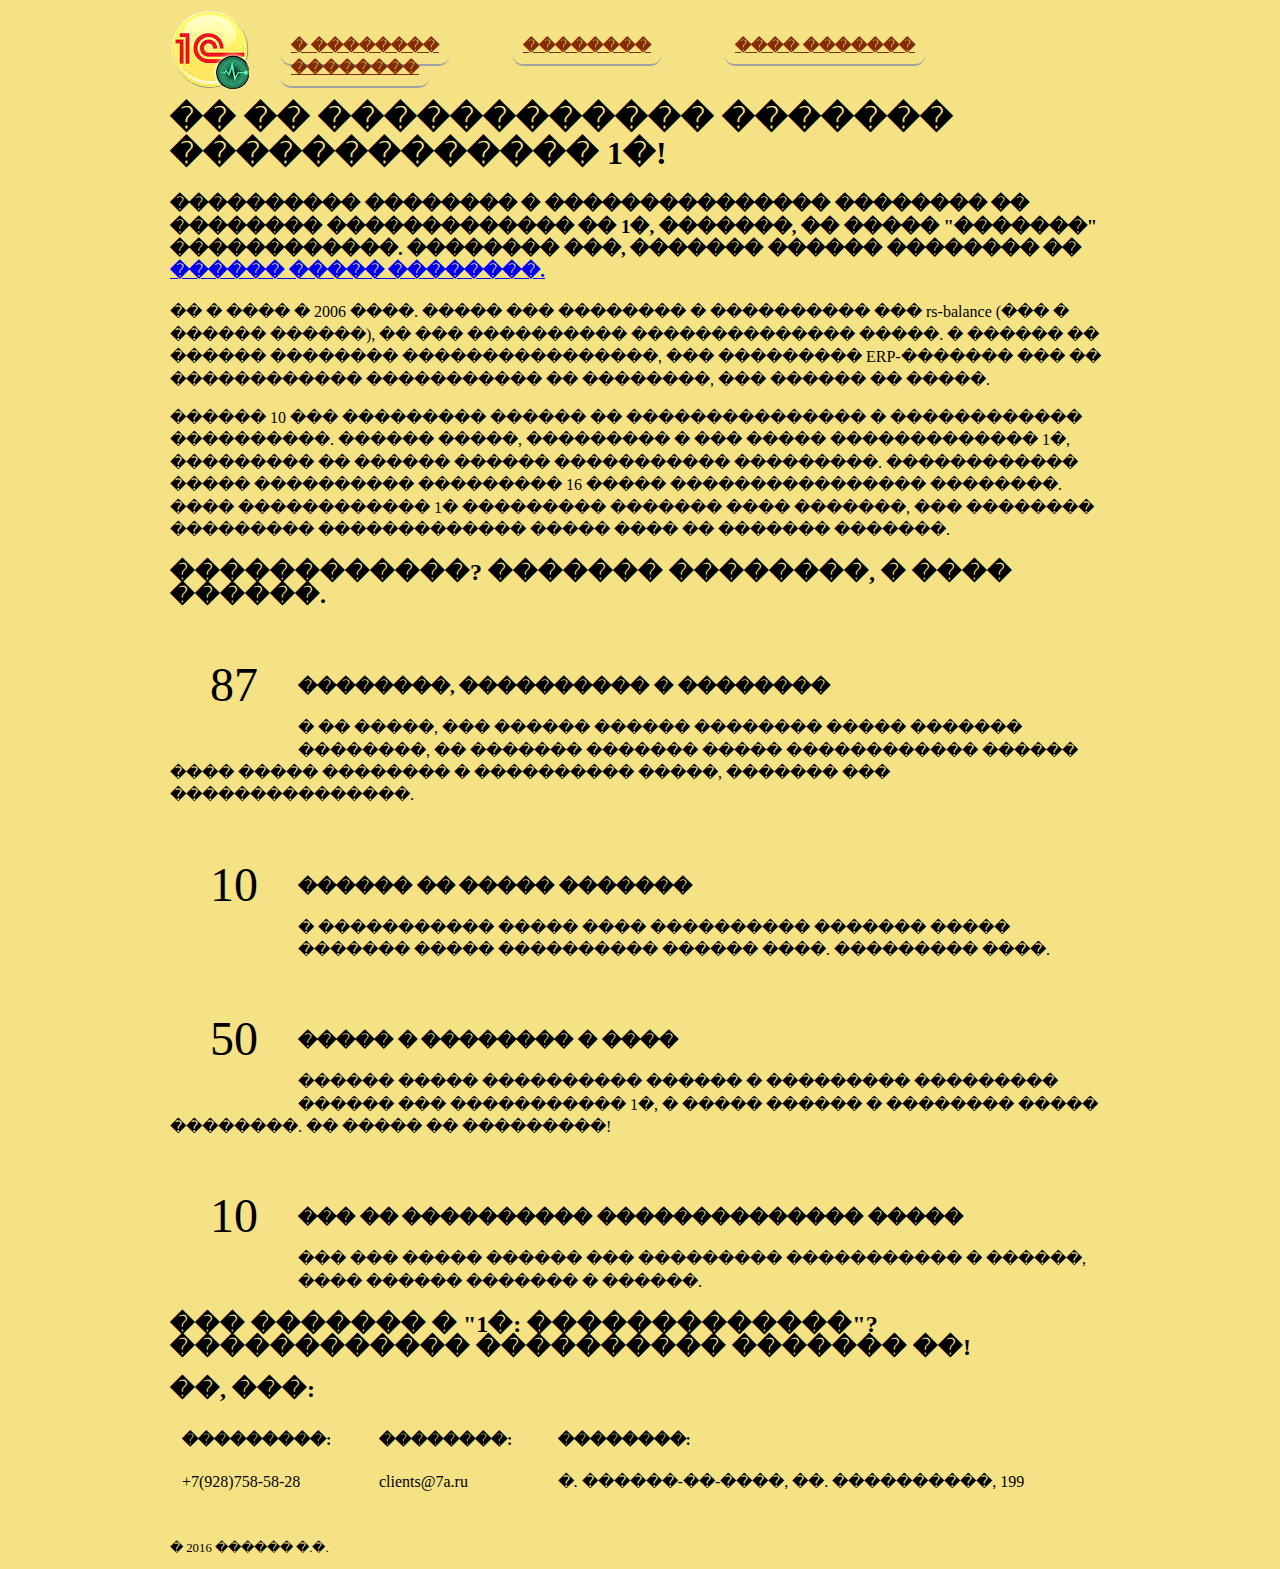
==== about.html @ 5bac7fd2 "first" ====
<!DOCTYPE html>
<html>
  <head>
    <title>
      1�: �������������
    </title>
    <link href="style/style.css" rel="stylesheet" type="text/css">
    <!--[if lt IE 9]>
    <script src="http://html5shiv.googlecode.com/svn/trunk/html5.js"></script>
    <![endif]-->
    <meta name="keywords" content="����������� 1�, 1� �������������, ������������� �����, ��������� ERP, ������ ������������� 1�">
    <meta name="description" content="���� ������� ���������� �������������� �����, ����������� � ���������� ERP-������ � ��������� ������� ����� 
������������� 1�"> 
    <link rel="icon" href="images/icon.png" type="image/x-icon">  
  </head>
  <body>
    <div class="wrapper">
      <header>
        <div>
          <a class="logo" href="index.html"> <img src="images/icon.png" alt=""></a>
          <nav>
            <a href="about.html">� ��������</a>
            <a href="vacancies.html">��������</a>
            <a href="projects.html">���� �������</a>
            <a href="feedback.html">��������</a>
          </nav>
        </div>   
      </header>
      <main>      
        <h1>�� �� ������������ ������� ������������� 1�!</h1>
        <h3>���������� �������� � ��������������� �������� �� �������� ������������� �� 1�, �������, �� ����� "�������" ������������. 
�������� ���, ������� ������ �������� �� <a href="projects.html">������ ����� ��������.</a></h3>
        <p>�� � ���� � 2006 ����. ����� ��� �������� � ���������� ��� rs-balance (��� � ������ ������), �� ��� ���������� �������������� �����. 
� ������ �� ������ �������� ����������������, ��� ��������� ERP-������� ��� �� ������������ ����������� �� ��������, ��� ������ �� �����.</p>
        <p>������ 10 ��� ��������� ������ �� ��������������� � ������������ ����������. ������ �����, ��������� � ��� ����� ������������� 1�, 
��������� �� ������ ������ ����������� ���������. ������������ ����� ���������� ��������� 16 ����� ���������������� ��������. ���� ������������ 1� 
��������� ������� ���� �������, ��� �������� ��������� ������������� ����� ���� �� ������� �������.</p>
        <h2>������������? ������� ��������, � ���� ������.</h2>
        <article>
          <figure class="mera"> <a>87</a></figure>
          <h3> ��������, ���������� � ��������</h3>
        </article>
        <p> � �� �����, ��� ������ ������ �������� ����� ������� ��������, �� ������� ������� ����� ������������ ������ ���� ����� �������� � ����������
�����, ������� ��� ���������������.</p>
        <article>
          <figure class="mera"> <a>10</a></figure>
          <h3>������ �� ����� �������</h3>
        </article>
        <p>� ����������� ����� ���� ���������� ������� ����� ������� ����� ���������� ������ ����. ��������� ����.</p>
        <article>
          <figure class="mera"> <a>50</a></figure>
          <h3>����� � �������� � ����</h3>
        </article>
        <p> ������ ����� ���������� ������ � ��������� ��������� ������ ��� ����������� 1�, 
� ����� ������ � �������� ����� ��������. �� ����� �� ���������!</p>      
        <article>
          <figure class="mera"> <a>10</a></figure>        
          <h3>��� �� ���������� �������������� �����</h3>
        </article>  
        <p>��� ��� ����� ������ ��� ��������� ����������� � ������, ���� ������ ������� � ������.</p>
        <h2>��� ������� � "1�: �������������"? ������������ ���������� ������� ��!</h2>
        <h2>��, ���:</h2>
        <table>
          <thead>
            <tr>
              <th>���������:</th><th>��������:</th><th>��������:</th>
            </tr>
          </thead>
          <tbody>
            <td>+7(928)758-58-28</td><td>clients@7a.ru</td><td>�. ������-��-����, ��. ����������, 199</td>
          </tbody>
        </table>
        <figure class="map_about"><script type="text/javascript" charset="utf-8" async src="https://api-maps.yandex.ru/services/constructor/1.0/js/?sid=zZjDd0UuydqVE54vZGLQ3Xg43_koXUGL&amp;width=500&amp;height=350&amp;lang=ru_RU&amp;sourceType=constructor&amp;scroll=true"></script></figure>
      </main>
      <footer>
        � 2016 ������ �.�.
      </footer>
    </div>
  </body>
</html>
---- style/style.css ----
body {
        font-family: Georgia, Times, serif;
        line-height: 1.4em;
        margin: 0px;
        background-color: #F4E285;}

.wrapper {
        width: 940px;
        margin: 10px auto 10px auto;}


.logo  {
        float:left;}

nav    {
        margin: 10px;
        padding-top: 25px;}

nav a  {
        padding: 10px;
        margin: 30px;
        border-bottom: 2px solid #A1A1A1;
        border-radius: 10px;
        font-weight: bold;
        color: #832C00;}

nav a:hover  {
        text-decoration: none;}

nav a:active  {
        border-radius: 0px;}

h1  {
	clear: both;
	line-height: 1.1em;}

article  {
        clear: both;
        width: 85%;}

article figure  {
        float: left;}

article h1  {
	text-align: left;
        text-decoration: underline;
        font-weight: bold;
        color: #832C00;}

article h3  {
	padding-top: 50px;}

.welcome  {
        font-size: 125%;}

.tz  {
	float: right;}

.mera  {
	font-size: 300%;}

.map_about  {
	float: right;}

.column1of3  {
	float: left;
	width: 300px;
	margin: 10px;}

.column2of3  {
	float: left;
	width: 300px;
	margin: 10px;}

.vacancies ul  {
	height: 300px;}

.vacancies p  {
	height: 100px;}

.column3of3  {
	width: 250px;
	margin: 10px;
	float: left;}

.big-text  {
	font-size: 300%;}

table  {
	width: 100%;}

th, td  {
	padding: 7px 10px 10px 10px;}

th  {
	letter-spasing: 0.1em;
	text-align: left}

footer  {
        clear: both;
        font-size: 80%;
        text-align: left;}
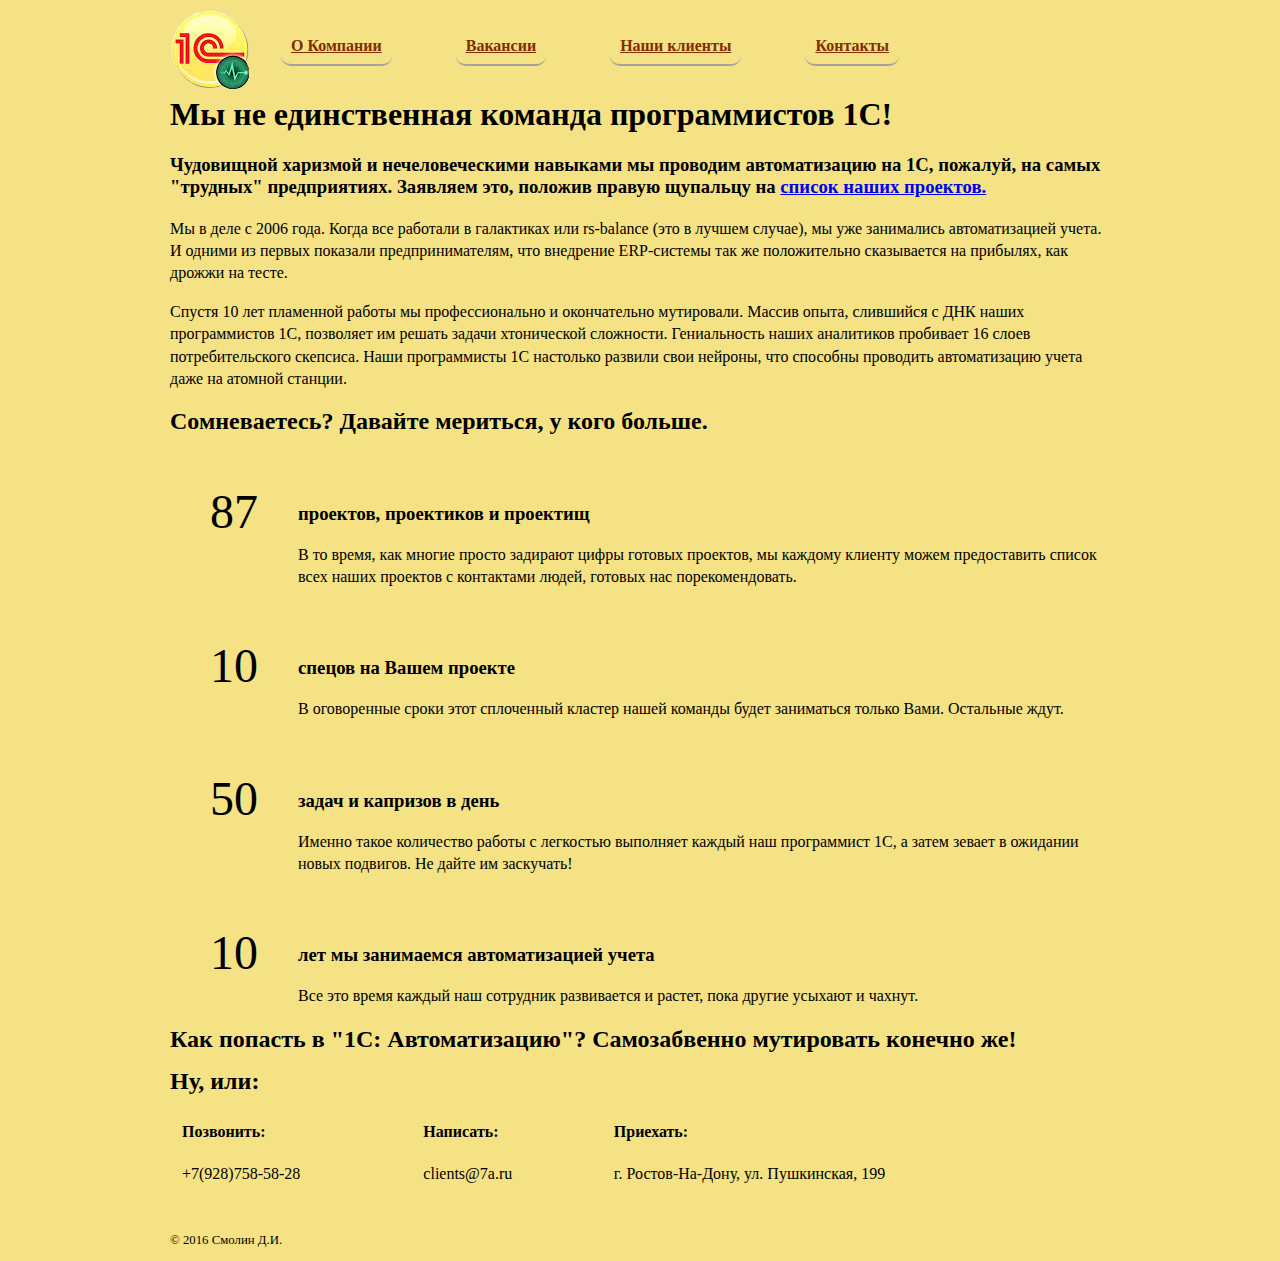
==== commit 49e6c1fb: "third" ====
--- a/about.html
+++ b/about.html
@@ -1,16 +1,17 @@
-<!DOCTYPE html>
+﻿<!DOCTYPE html>
 <html>
   <head>
     <title>
-      1�: �������������
+      1С: Автоматизация
     </title>
     <link href="style/style.css" rel="stylesheet" type="text/css">
     <!--[if lt IE 9]>
     <script src="http://html5shiv.googlecode.com/svn/trunk/html5.js"></script>
     <![endif]-->
-    <meta name="keywords" content="����������� 1�, 1� �������������, ������������� �����, ��������� ERP, ������ ������������� 1�">
-    <meta name="description" content="���� ������� ���������� �������������� �����, ����������� � ���������� ERP-������ � ��������� ������� ����� 
-������������� 1�"> 
+    <meta http-equiv="Content-Type" content="text/html; charset=unicode">
+    <meta name="keywords" content="программист 1С, 1С автоматизация, автоматизация учета, внедрение ERP, услуги программистов 1С">
+    <meta name="description" content="Наша Команда занимается автоматизацией учета, разработкой и внедрением ERP-систем и оказанием разовых услуг 
+программистов 1С"> 
     <link rel="icon" href="images/icon.png" type="image/x-icon">  
   </head>
   <body>
@@ -19,61 +20,61 @@
         <div>
           <a class="logo" href="index.html"> <img src="images/icon.png" alt=""></a>
           <nav>
-            <a href="about.html">� ��������</a>
-            <a href="vacancies.html">��������</a>
-            <a href="projects.html">���� �������</a>
-            <a href="feedback.html">��������</a>
+            <a href="about.html">О Компании</a>
+            <a href="vacancies.html">Вакансии</a>
+            <a href="projects.html">Наши клиенты</a>
+            <a href="feedback.html">Контакты</a>
           </nav>
         </div>   
       </header>
       <main>      
-        <h1>�� �� ������������ ������� ������������� 1�!</h1>
-        <h3>���������� �������� � ��������������� �������� �� �������� ������������� �� 1�, �������, �� ����� "�������" ������������. 
-�������� ���, ������� ������ �������� �� <a href="projects.html">������ ����� ��������.</a></h3>
-        <p>�� � ���� � 2006 ����. ����� ��� �������� � ���������� ��� rs-balance (��� � ������ ������), �� ��� ���������� �������������� �����. 
-� ������ �� ������ �������� ����������������, ��� ��������� ERP-������� ��� �� ������������ ����������� �� ��������, ��� ������ �� �����.</p>
-        <p>������ 10 ��� ��������� ������ �� ��������������� � ������������ ����������. ������ �����, ��������� � ��� ����� ������������� 1�, 
-��������� �� ������ ������ ����������� ���������. ������������ ����� ���������� ��������� 16 ����� ���������������� ��������. ���� ������������ 1� 
-��������� ������� ���� �������, ��� �������� ��������� ������������� ����� ���� �� ������� �������.</p>
-        <h2>������������? ������� ��������, � ���� ������.</h2>
+        <h1>Мы не единственная команда программистов 1С!</h1>
+        <h3>Чудовищной харизмой и нечеловеческими навыками мы проводим автоматизацию на 1С, пожалуй, на самых "трудных" предприятиях. 
+Заявляем это, положив правую щупальцу на <a href="projects.html">список наших проектов.</a></h3>
+        <p>Мы в деле с 2006 года. Когда все работали в галактиках или rs-balance (это в лучшем случае), мы уже занимались автоматизацией учета. 
+И одними из первых показали предпринимателям, что внедрение ERP-системы так же положительно сказывается на прибылях, как дрожжи на тесте.</p>
+        <p>Спустя 10 лет пламенной работы мы профессионально и окончательно мутировали. Массив опыта, слившийся с ДНК наших программистов 1С, 
+позволяет им решать задачи хтонической сложности. Гениальность наших аналитиков пробивает 16 слоев потребительского скепсиса. Наши программисты 1С 
+настолько развили свои нейроны, что способны проводить автоматизацию учета даже на атомной станции.</p>
+        <h2>Сомневаетесь? Давайте мериться, у кого больше.</h2>
         <article>
           <figure class="mera"> <a>87</a></figure>
-          <h3> ��������, ���������� � ��������</h3>
+          <h3> проектов, проектиков и проектищ</h3>
         </article>
-        <p> � �� �����, ��� ������ ������ �������� ����� ������� ��������, �� ������� ������� ����� ������������ ������ ���� ����� �������� � ����������
-�����, ������� ��� ���������������.</p>
+        <p> В то время, как многие просто задирают цифры готовых проектов, мы каждому клиенту можем предоставить список всех наших проектов с контактами
+людей, готовых нас порекомендовать.</p>
         <article>
           <figure class="mera"> <a>10</a></figure>
-          <h3>������ �� ����� �������</h3>
+          <h3>спецов на Вашем проекте</h3>
         </article>
-        <p>� ����������� ����� ���� ���������� ������� ����� ������� ����� ���������� ������ ����. ��������� ����.</p>
+        <p>В оговоренные сроки этот сплоченный кластер нашей команды будет заниматься только Вами. Остальные ждут.</p>
         <article>
           <figure class="mera"> <a>50</a></figure>
-          <h3>����� � �������� � ����</h3>
+          <h3>задач и капризов в день</h3>
         </article>
-        <p> ������ ����� ���������� ������ � ��������� ��������� ������ ��� ����������� 1�, 
-� ����� ������ � �������� ����� ��������. �� ����� �� ���������!</p>      
+        <p> Именно такое количество работы с легкостью выполняет каждый наш программист 1С, 
+а затем зевает в ожидании новых подвигов. Не дайте им заскучать!</p>      
         <article>
           <figure class="mera"> <a>10</a></figure>        
-          <h3>��� �� ���������� �������������� �����</h3>
+          <h3>лет мы занимаемся автоматизацией учета</h3>
         </article>  
-        <p>��� ��� ����� ������ ��� ��������� ����������� � ������, ���� ������ ������� � ������.</p>
-        <h2>��� ������� � "1�: �������������"? ������������ ���������� ������� ��!</h2>
-        <h2>��, ���:</h2>
+        <p>Все это время каждый наш сотрудник развивается и растет, пока другие усыхают и чахнут.</p>
+        <h2>Как попасть в "1С: Автоматизацию"? Самозабвенно мутировать конечно же!</h2>
+        <h2>Ну, или:</h2>
         <table>
           <thead>
             <tr>
-              <th>���������:</th><th>��������:</th><th>��������:</th>
+              <th>Позвонить:</th><th>Написать:</th><th>Приехать:</th>
             </tr>
           </thead>
           <tbody>
-            <td>+7(928)758-58-28</td><td>clients@7a.ru</td><td>�. ������-��-����, ��. ����������, 199</td>
+            <td>+7(928)758-58-28</td><td>clients@7a.ru</td><td>г. Ростов-На-Дону, ул. Пушкинская, 199</td>
           </tbody>
         </table>
         <figure class="map_about"><script type="text/javascript" charset="utf-8" async src="https://api-maps.yandex.ru/services/constructor/1.0/js/?sid=zZjDd0UuydqVE54vZGLQ3Xg43_koXUGL&amp;width=500&amp;height=350&amp;lang=ru_RU&amp;sourceType=constructor&amp;scroll=true"></script></figure>
       </main>
       <footer>
-        � 2016 ������ �.�.
+        © 2016 Смолин Д.И.
       </footer>
     </div>
   </body>
--- a/style/style.css
+++ b/style/style.css
@@ -1,4 +1,4 @@
-body {
+﻿body {
         font-family: Georgia, Times, serif;
         line-height: 1.4em;
         margin: 0px;
